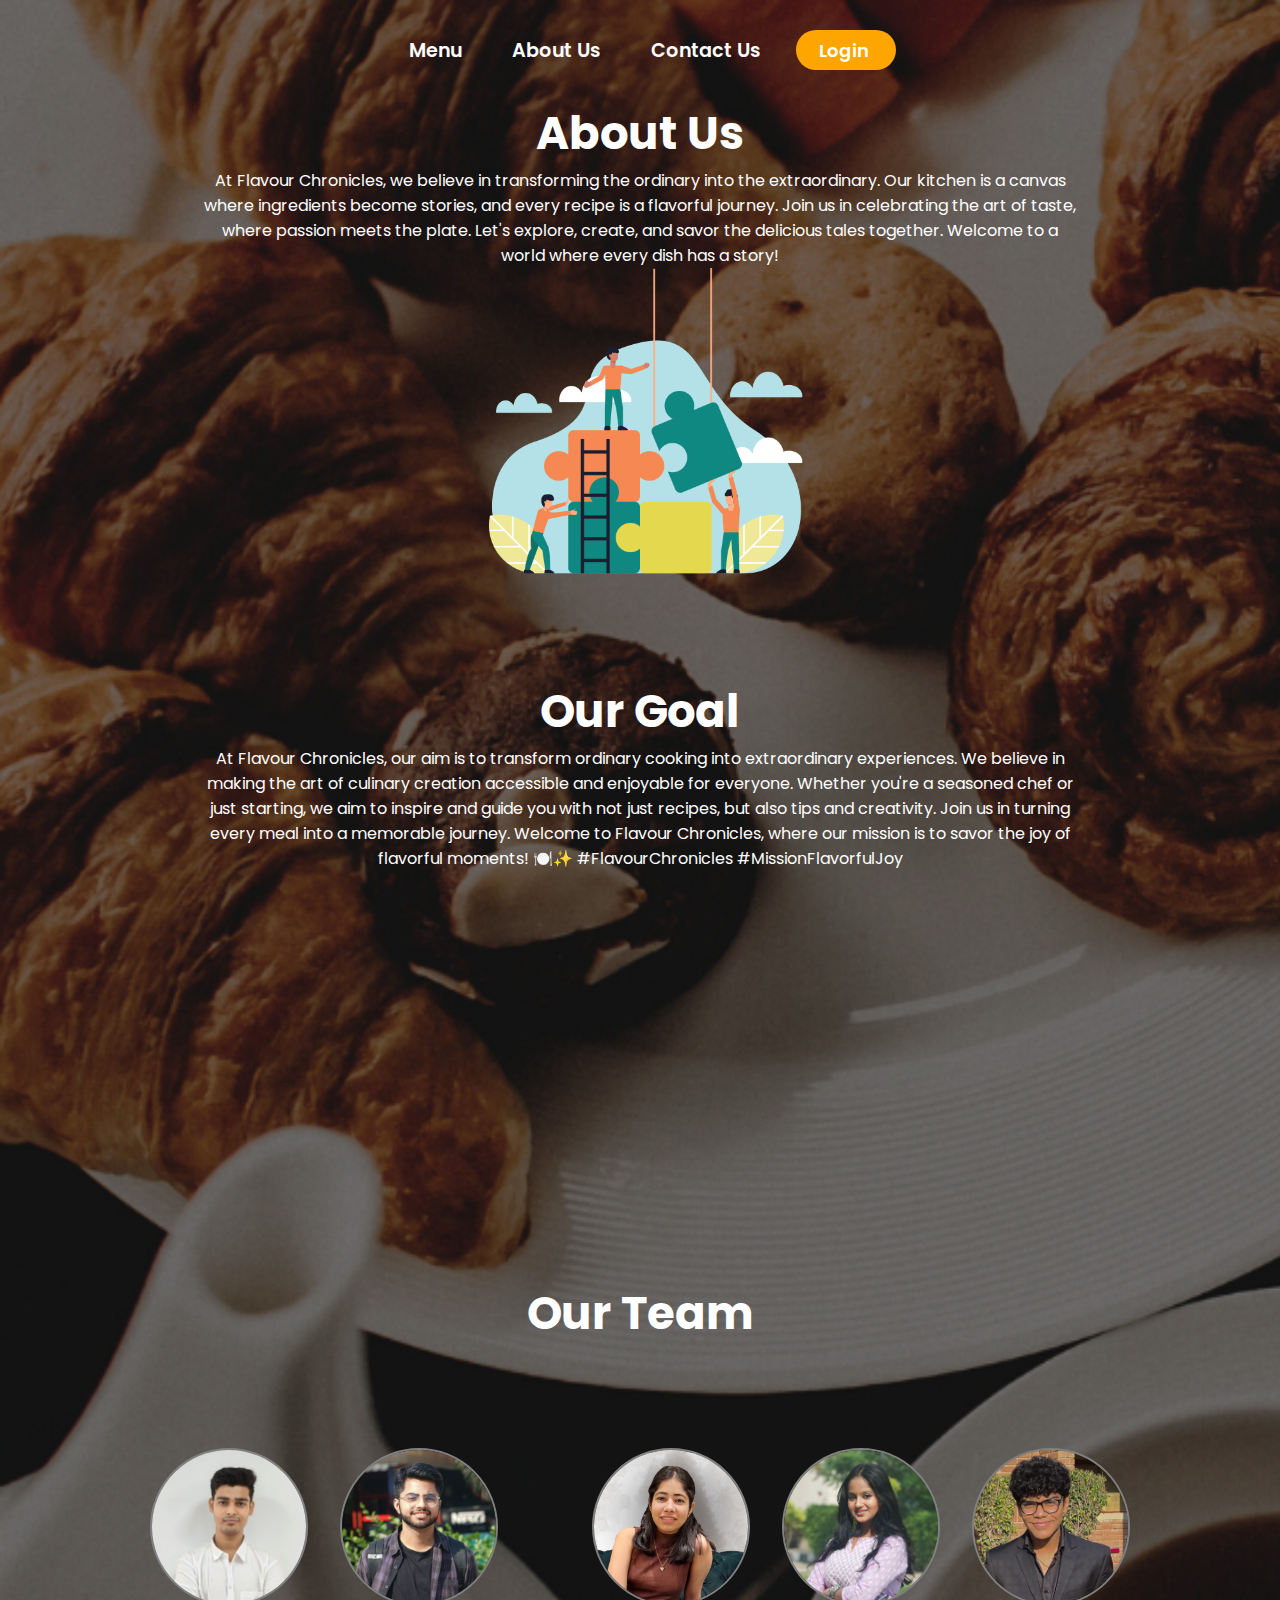
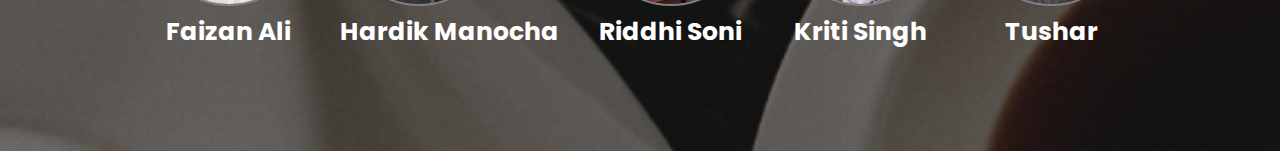
==== about.html @ 09938c33 "Add files via upload" ====
<!DOCTYPE html>
<html lang="en">

<head>
    <meta charset="UTF-8">
    <meta name="viewport" content="width=device-width, initial-scale=1.0">
    <title>About Us</title>
    <link rel="stylesheet" href="about.css">
</head>

<body>
    <div class="header">
        <div class="header-options">
            <a href="#">Menu</a>
            <a href="about.html">About Us</a>
            <a href="#">Contact Us</a>
            <div class="ldiv">
            <a href="login.html">
            <button id="login">Login
                <i class='bx bxs-user-circle'></i>
            </button>
        </a>
        </div>
        </div>
    </div>
    <h1>About Us</h1>
    <div class="para">
        <p>At Flavour Chronicles, we believe in transforming the ordinary into the extraordinary. Our kitchen is a
            canvas where ingredients become stories, and every recipe is a flavorful journey. Join us in celebrating the
            art of taste, where passion meets the plate. Let's explore, create, and savor the delicious tales together.
            Welcome to a world where every dish has a story!</p>
    </div>
    <div class="img"><img src="puzzle.png" alt=""></div>

    <h1>Our Goal</h1>
    <div class="para">
        <p>At Flavour Chronicles, our aim is to transform ordinary cooking into extraordinary experiences. We believe in
            making the art of culinary creation accessible and enjoyable for everyone. Whether you're a seasoned chef or
            just starting, we aim to inspire and guide you with not just recipes, but also tips and creativity. Join us
            in turning every meal into a memorable journey. Welcome to Flavour Chronicles, where our mission is to savor
            the joy of flavorful moments! 🍽️✨ #FlavourChronicles #MissionFlavorfulJoy</p>
    </div>
    <div class="img">
        <img src="goal.png" alt="">
    </div>
    <h1>Our Team</h1>
    <div class="team">
        <div class="faizan">
            <img src="faizan.jpg" alt="">
            <h1>Faizan Ali</h1>
        </div>
        <div class="hardik">
            <img src="hardik.jpg" alt="">
            <h1>Hardik Manocha</h1>
        </div>
        <div class="riddhi">
            <img src="riddhi.jpg" alt="">
            <h1>Riddhi Soni</h1>
        </div>
        <div class="kriti">
            <img src="kriti.jpg" alt="">
            <h1>Kriti Singh</h1>
        </div>
        <div class="tushar">
            <img src="tushar.jpg" alt="">
            <h1>Tushar</h1>
        </div>
    </div>


</body>

</html>
---- about.css ----
@import url('https://fonts.googleapis.com/css2?family=Poppins:wght@100;400&display=swap');
@import url('https://fonts.googleapis.com/css2?family=Edu+TAS+Beginner:wght@400;700&display=swap');


*{
    padding: 0;
    margin: 0;
    font-family: "Poppins";
}
body{
    background-image: url(Home.png);
    background-size: cover;
    background-repeat: no-repeat;
    padding: 0 50px;
}
.header{
    display: flex;
    align-items: center;
    justify-content: center;
    height: 100px;
    padding: 0 100px;
    font-size: larger;

}

.header a{
    padding: 0 25px;
    border-radius: 15px; 
    text-decoration: none;
    color: white;
    font-weight: 600;
}
.header a:hover{
    border: 2px solid white;
    border-radius: 15px;
    background-color: white;
    color: black;
    transition: all 0.2s ease;
}
.header-options{
    display: flex;
    align-items: center;
}

#login{
    display: flex;
    align-items: center;
    justify-content: center ;
    gap: 5px;
    color: white;
    border: none;
    background-color: orange;
    width: 7vw;
    font-weight: 600;
    cursor: pointer;
    font-size: large;
    height: 40px;
    width: 100px;
    margin-left: 10px;
    border-radius: 20px;
    transition: all 0.2s ease;
}
#login:hover{
    background-color: rgb(208, 141, 16);
    scale: 1.05;
}

h1{
    text-align: center;
    color: white;
    font-size: 45px;
}
p{
    color: white;
    text-align: center;
}
.para{
    padding: 0 150px;
}

img{
    height: 30vw;
}
.img{
    display: flex;
    justify-content: center;
    padding-bottom: 2vw;
}
.gap{
    height: 5vw;
}
.team{
    display: flex;
    justify-content: space-between;
    align-items: center;
    padding: 100px;
}
.team img{
    height: 12vw;
    border-radius: 100%;
    border: 2px solid gray;
}
.team h1{
    font-size: 25px;
}
.ldiv a:hover{
    background-color: transparent;
    border: none    ;
}
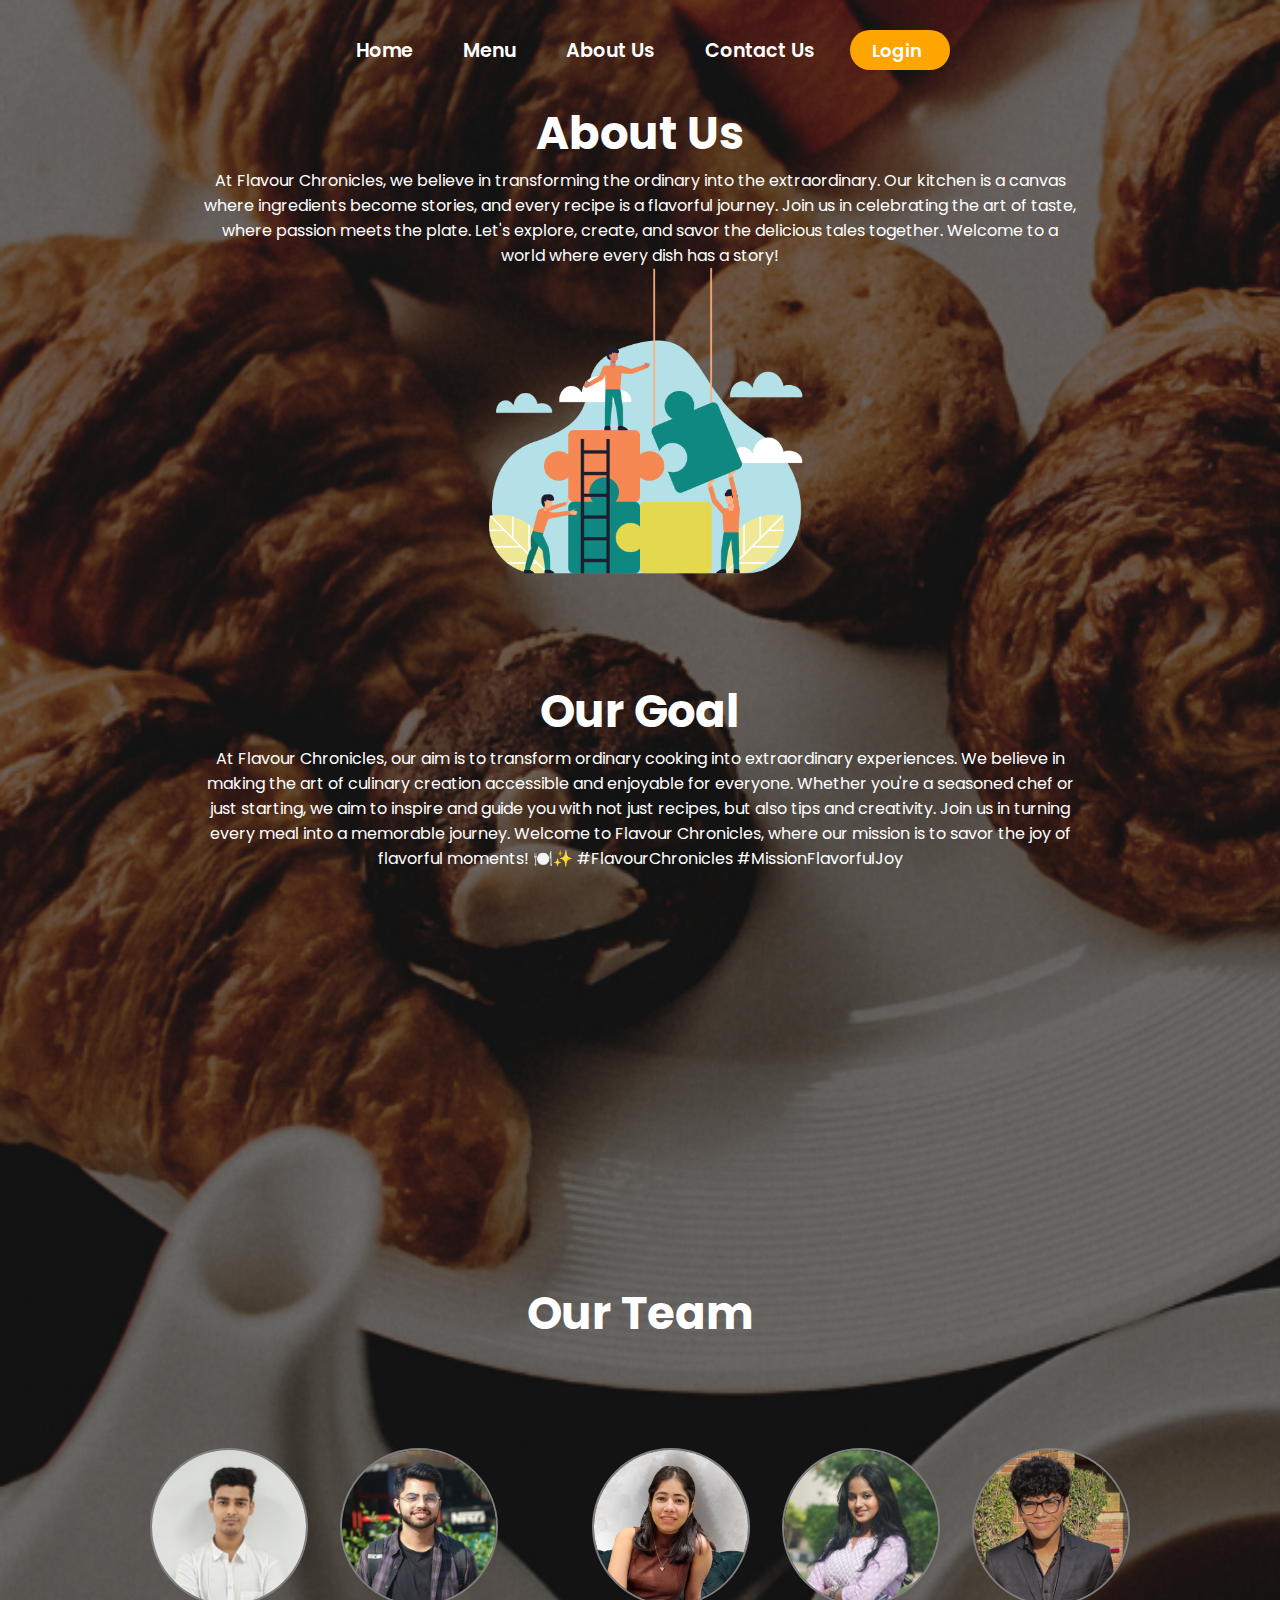
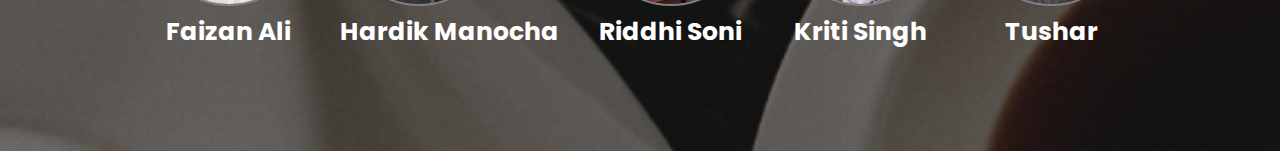
==== commit 3a6ea1c1: "Update about.html" ====
--- a/about.html
+++ b/about.html
@@ -11,9 +11,10 @@
 <body>
     <div class="header">
         <div class="header-options">
-            <a href="#">Menu</a>
+            <a href="index.html">Home</a>
+            <a href="menu.html">Menu</a>
             <a href="about.html">About Us</a>
-            <a href="#">Contact Us</a>
+            <a href="contactus.html">Contact Us</a>
             <div class="ldiv">
             <a href="login.html">
             <button id="login">Login
@@ -70,4 +71,4 @@
 
 </body>
 
-</html>+</html>
